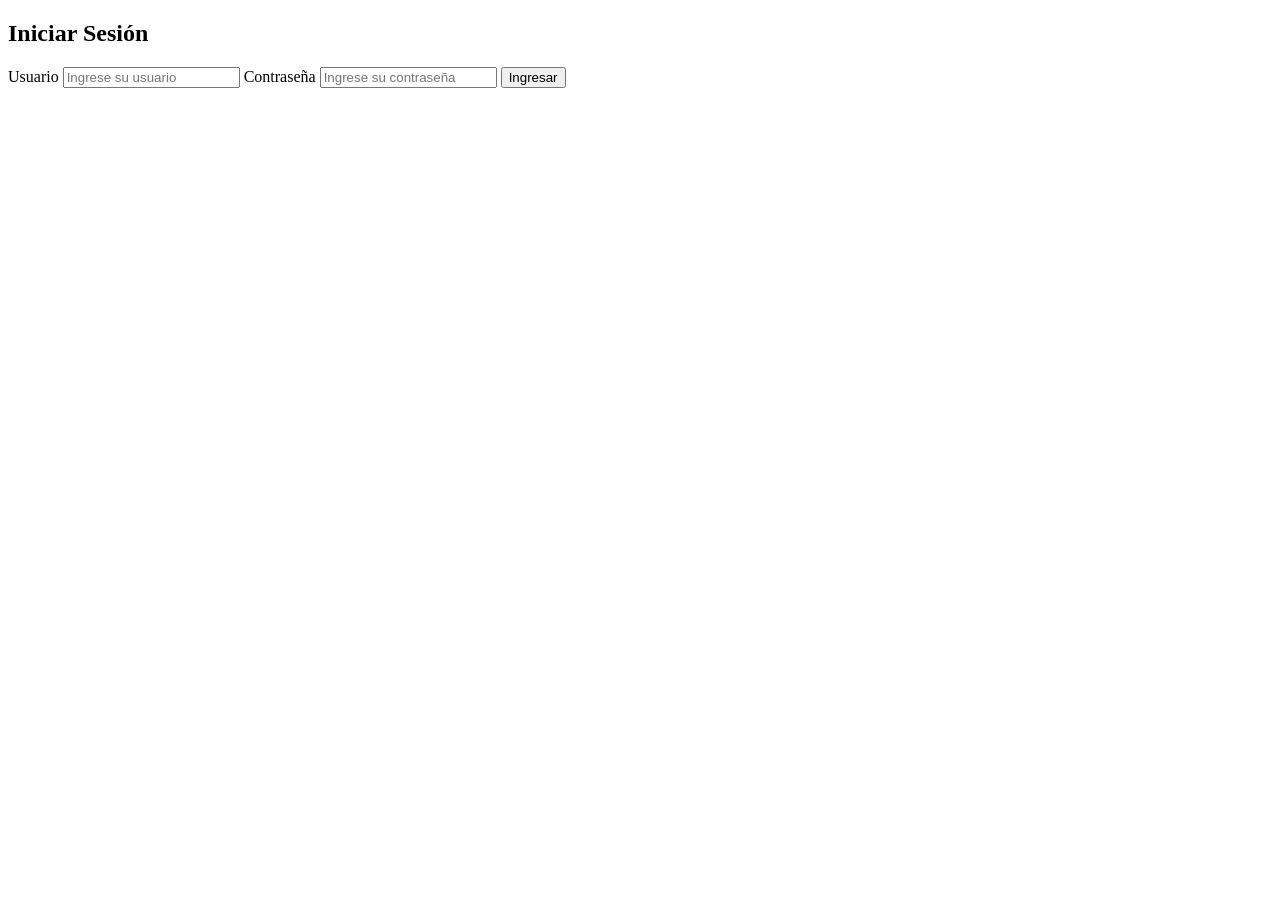
==== login.html @ 32c2f9e1 "Feat: Se han añadido cambios a los archivos login.html ademas de añadir los archivos .php" ====
<!doctype html>
<html lang="en">
  <head>
    <meta charset="UTF-8" />
    <meta name="viewport" content="width=device-width, initial-scale=1.0" />
    <title>Iniciar Sesión</title>
  </head>
  <body>
    <div class="login-contain">
      <h2>Iniciar Sesión</h2>
      <form action="login.php" method="post">
        <label for="username">Usuario</label>
        <input
          type="text"
          id="username"
          placeholder="Ingrese su usuario"
          name="usuario"
        />
        <label for="contraseña">Contraseña</label>
        <input
          type="text"
          id="contraseña"
          name="password"
          placeholder="Ingrese su contraseña"
        />
        <button type="submit">Ingresar</button>
      </form>
    </div>
    <script>
      const nombre = document.getElementById("username");
    </script>
  </body>
</html>
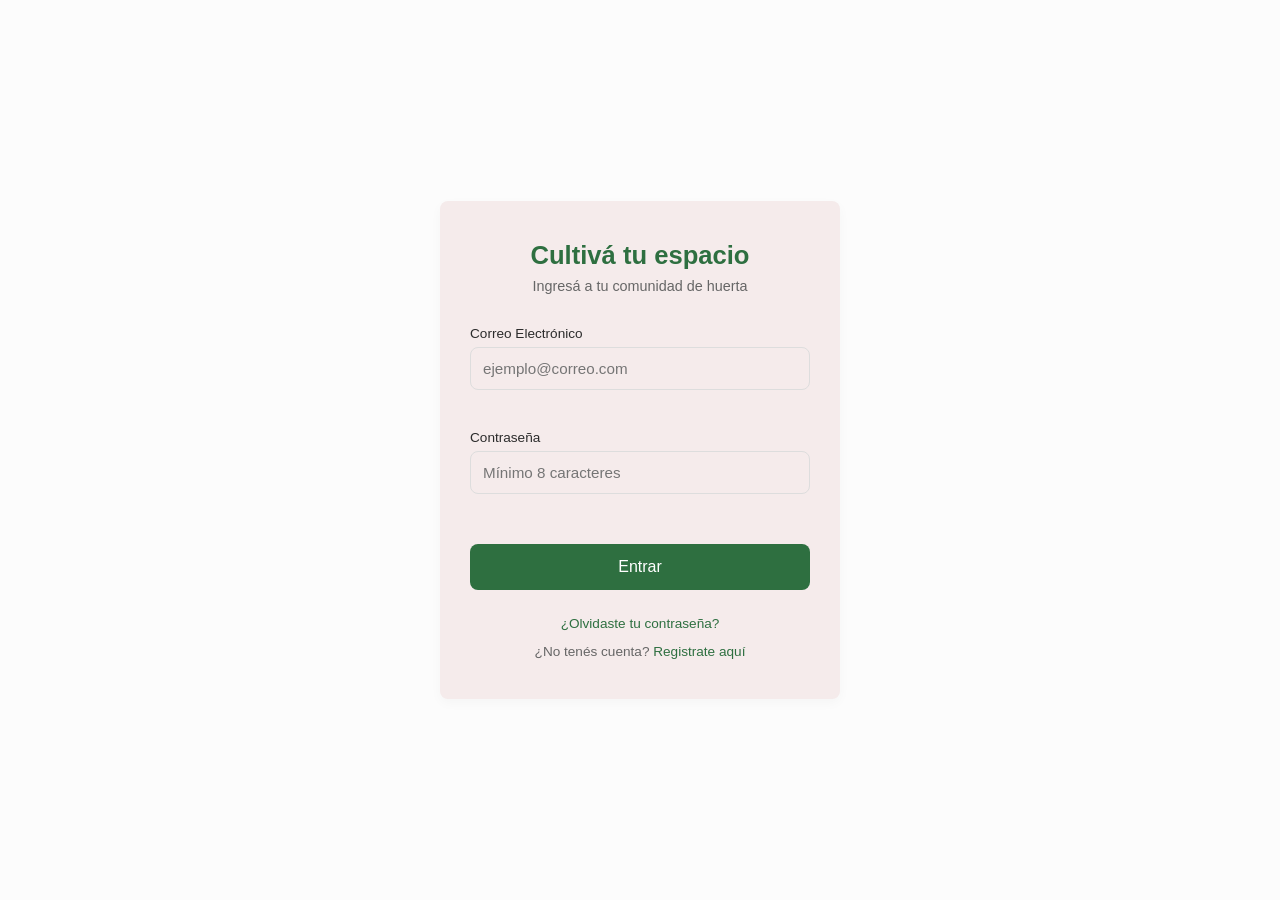
==== commit 4653b73b: "Feat: Se han añadido cambios en la rama-hugo" ====
--- a/login.html
+++ b/login.html
@@ -1,33 +1,52 @@
 <!doctype html>
-<html lang="en">
+<html lang="es">
   <head>
     <meta charset="UTF-8" />
     <meta name="viewport" content="width=device-width, initial-scale=1.0" />
-    <title>Iniciar Sesión</title>
+    <title>Iniciar Sesión - HuertAr</title>
+    <link rel="stylesheet" href="assets/css/stylehugo.css" />
   </head>
   <body>
-    <div class="login-contain">
-      <h2>Iniciar Sesión</h2>
-      <form action="login.php" method="post">
-        <label for="username">Usuario</label>
-        <input
-          type="text"
-          id="username"
-          placeholder="Ingrese su usuario"
-          name="usuario"
-        />
-        <label for="contraseña">Contraseña</label>
-        <input
-          type="text"
-          id="contraseña"
-          name="password"
-          placeholder="Ingrese su contraseña"
-        />
-        <button type="submit">Ingresar</button>
+    <main class="login-container">
+      <header class="login-header">
+        <h2>Cultivá tu espacio</h2>
+        <p>Ingresá a tu comunidad de huerta</p>
+      </header>
+
+      <form id="loginForm" novalidate>
+        <div class="input-group">
+          <label for="email">Correo Electrónico</label>
+          <input
+            type="email"
+            id="email"
+            autocomplete="username"
+            placeholder="ejemplo@correo.com"
+            required
+          />
+          <span class="error-message" id="emailError"></span>
+        </div>
+
+        <div class="input-group">
+          <label for="password">Contraseña</label>
+          <input
+            type="password"
+            id="password"
+            autocomplete="current-password"
+            placeholder="Mínimo 8 caracteres"
+            required
+          />
+          <span class="error-message" id="passwordError"></span>
+        </div>
+
+        <button type="submit" class="btn-submit">Entrar</button>
+
+        <div class="form-footer">
+          <a href="#">¿Olvidaste tu contraseña?</a>
+          <p>¿No tenés cuenta? <a href="#">Registrate aquí</a></p>
+        </div>
       </form>
-    </div>
-    <script>
-      const nombre = document.getElementById("username");
-    </script>
+    </main>
+
+    <script src="assets/js/index.js"></script>
   </body>
 </html>
--- a/assets/css/stylehugo.css
+++ b/assets/css/stylehugo.css
@@ -0,0 +1,145 @@
+/* Variables para mantener la consistencia del diseño */
+:root {
+  --bg-color: #fcfcfc; /* Fondo suave, no un blanco puro agresivo */
+  --card-bg: #f5ebeb;
+  --primary-color: #2e6f40; /* Verde huerta orgánico */
+  --primary-hover: #22522e;
+  --text-main: #2b2b2b;
+  --text-muted: #666666;
+  --error-color: #a94442;
+  --border-color: #dddddd;
+  --radius: 8px;
+}
+
+* {
+  box-sizing: border-box;
+  margin: 0;
+  padding: 0;
+  font-family:
+    -apple-system, BlinkMacSystemFont, "Segoe UI", Roboto, Helvetica, Arial,
+    sans-serif;
+}
+
+body {
+  background-color: var(--bg-color);
+  color: var(--text-main);
+  display: flex;
+  justify-content: center;
+  align-items: center;
+  min-height: 100vh;
+  padding: 20px;
+}
+
+/* Contenedor del Login (Tarjetero Minimalista) */
+.login-container {
+  background: var(--card-bg);
+  padding: 40px 30px;
+  width: 100%;
+  max-width: 400px;
+  border-radius: var(--radius);
+  box-shadow: 0 4px 12px rgba(0, 0, 0, 0.03); /* Sombra muy sutil */
+}
+
+.login-header {
+  text-align: center;
+  margin-bottom: 32px;
+}
+
+.login-header h2 {
+  font-size: 1.6rem;
+  font-weight: 600;
+  color: var(--primary-color);
+  margin-bottom: 8px;
+}
+
+.login-header p {
+  font-size: 0.9rem;
+  color: var(--text-muted);
+}
+
+/* Estructura de Formularios */
+.input-group {
+  margin-bottom: 20px;
+  position: relative;
+}
+
+.input-group label {
+  display: block;
+  font-size: 0.85rem;
+  font-weight: 500;
+  margin-bottom: 6px;
+  color: var(--text-main);
+}
+
+.input-group input {
+  width: 100%;
+  padding: 12px;
+  border: 1px solid var(--border-color);
+  border-radius: var(--radius);
+  font-size: 0.95rem;
+  background-color: transparent;
+  transition:
+    border-color 0.2s ease,
+    box-shadow 0.2s ease;
+}
+
+.input-group input:focus {
+  outline: none;
+  border-color: var(--primary-color);
+  box-shadow: 0 0 0 3px rgba(46, 111, 64, 0.15);
+}
+
+/* Mensajes de Error de Validación */
+.error-message {
+  font-size: 0.75rem;
+  color: var(--error-color);
+  display: block;
+  margin-top: 4px;
+  min-height: 16px; /* Evita que el diseño salte cuando aparece el texto */
+}
+
+input.input-error {
+  border-color: var(--error-color);
+}
+
+/* Botón de envío */
+.btn-submit {
+  width: 100%;
+  padding: 14px;
+  background-color: var(--primary-color);
+  color: white;
+  border: none;
+  border-radius: var(--radius);
+  font-size: 1rem;
+  font-weight: 500;
+  cursor: pointer;
+  transition: background-color 0.2s ease;
+  margin-top: 10px;
+}
+
+.btn-submit:hover {
+  background-color: var(--primary-hover);
+}
+
+/* Enlaces del Footer */
+.form-footer {
+  text-align: center;
+  margin-top: 24px;
+}
+
+.form-footer a {
+  color: var(--primary-color);
+  text-decoration: none;
+  font-size: 0.85rem;
+  transition: text-decoration 0.2s;
+}
+
+.form-footer a:hover {
+  text-decoration: underline;
+}
+
+.form-footer p {
+  font-size: 0.85rem;
+  color: var(--text-muted);
+  margin-top: 12px;
+}
